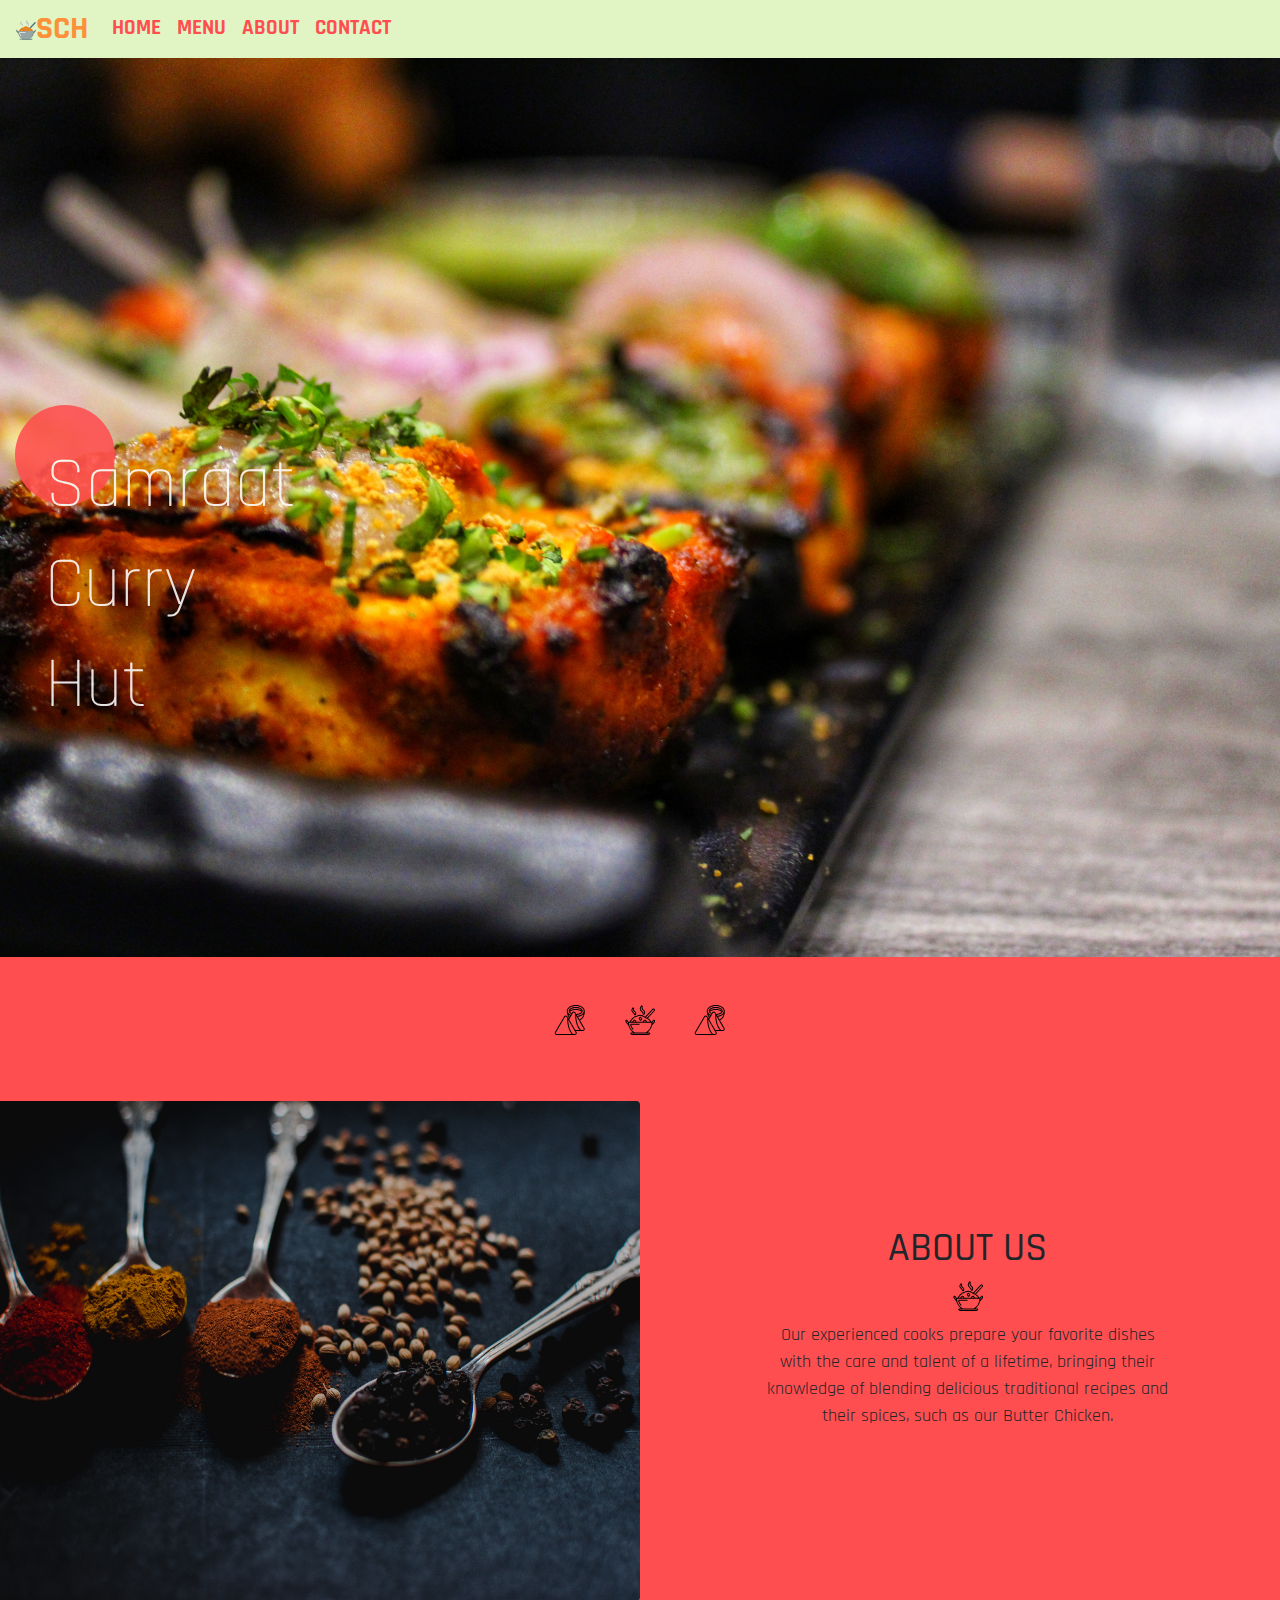
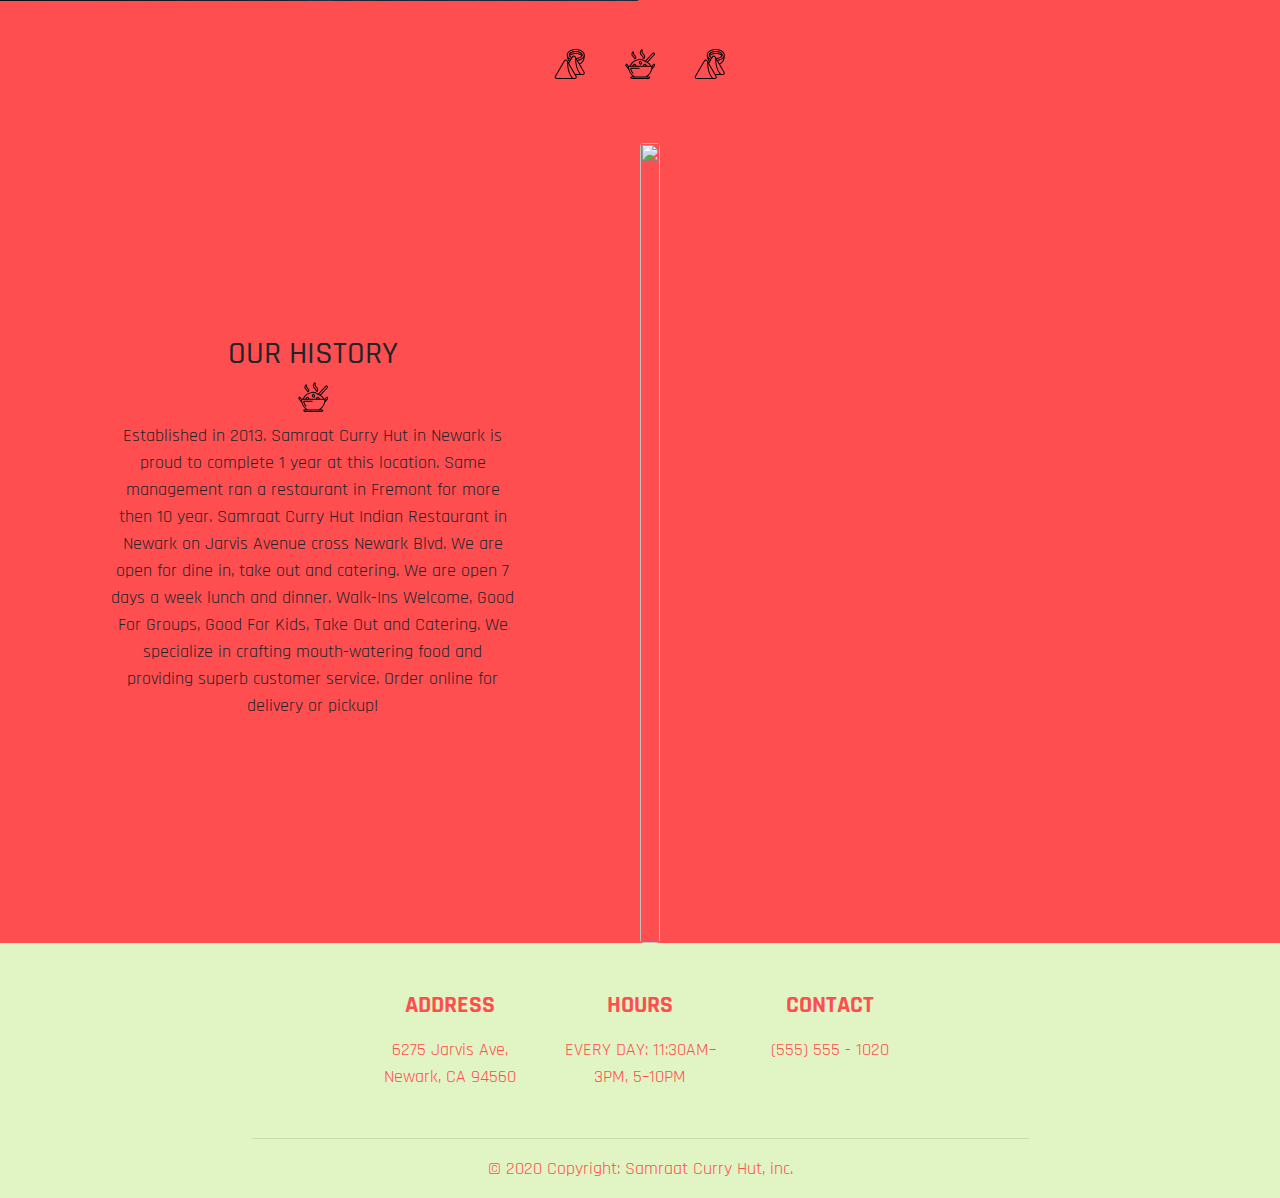
==== index.html @ 60afae5c "first heroku upload" ====
<!DOCTYPE html>
<!--[if lt IE 7]>      <html class="no-js lt-ie9 lt-ie8 lt-ie7"> <![endif]-->
<!--[if IE 7]>         <html class="no-js lt-ie9 lt-ie8"> <![endif]-->
<!--[if IE 8]>         <html class="no-js lt-ie9"> <![endif]-->
<!--[if gt IE 8]><!--> <html class="no-js"> <!--<![endif]-->
    <head>
        <meta charset="utf-8">
        <meta http-equiv="X-UA-Compatible" content="IE=edge">
        <title>Samraat Curry House</title>
        <meta name="description" content="">
        <meta name="viewport" content="width=device-width, initial-scale=1">
        <link rel="stylesheet" href="https://stackpath.bootstrapcdn.com/bootstrap/4.4.1/css/bootstrap.min.css" integrity="sha384-Vkoo8x4CGsO3+Hhxv8T/Q5PaXtkKtu6ug5TOeNV6gBiFeWPGFN9MuhOf23Q9Ifjh" crossorigin="anonymous">     
        <link rel="stylesheet" href="main.css" type="text/css">

        <!-- google font-->
        <link href="https://fonts.googleapis.com/css2?family=Rajdhani:wght@400;500;800&display=swap" rel="stylesheet">

    </head>
    <body>
        <nav id="navbarMain" class="navbar navbar-expand-lg navbar-light py-0 fixed-top">
            <a href="#" class="navbar-brand shake"><span><img style="width: 20px; height: 20px;" src="imgs/curry.svg" alt=""></span>SCH</a>
            <button class="navbar-toggler" data-toggle="collapse" data-target="#navbarLinks" aria-label="toggle navbar">
                <span class="navbar-toggler-icon"></span>
            </button>
            <div class="collapse navbar-collapse fade-in" id="navbarLinks">
                <ul class="navbar-nav">
                    <li class="nav-item nav1">
                        <a href="" class="nav-link shake" id="navbarMain">HOME</a>
                    </li>
                    <li class="nav-item nav2">
                        <a href="menu.html" class="nav-link shake" id="navbarMain">MENU</a>
                    </li>
                    <li class="nav-item nav3">
                        <a href="#about" class="nav-link shake" id="navbarMain">ABOUT</a>
                    </li>
                    <li class="nav-item nav5">
                        <a href="#contact" class="nav-link shake" id="navbarMain">CONTACT</a>
                    </li>
                </ul>
            </div>
        </nav>

        
        <section class="container-fluid px-0">
            <div class="row align-items-center">
                    <img class="img-fluid landing-img rounded" src="imgs/ankit-sinha-lB7LEdjU6B0-unsplash.jpg" alt="" style="width: 100%;">
                    <!-- photographer tag -->
                    <!-- <a href="<a style="background-color:black;color:white;text-decoration:none;padding:4px 6px;font-family:-apple-system, BlinkMacSystemFont, &quot;San Francisco&quot;, &quot;Helvetica Neue&quot;, Helvetica, Ubuntu, Roboto, Noto, &quot;Segoe UI&quot;, Arial, sans-serif;font-size:12px;font-weight:bold;line-height:1.2;display:inline-block;border-radius:3px" href="https://unsplash.com/@july29?utm_medium=referral&amp;utm_campaign=photographer-credit&amp;utm_content=creditBadge" target="_blank" rel="noopener noreferrer" title="Download free do whatever you want high-resolution photos from Lai YuChing"><span style="display:inline-block;padding:2px 3px"><svg xmlns="http://www.w3.org/2000/svg" style="height:12px;width:auto;position:relative;vertical-align:middle;top:-2px;fill:white" viewBox="0 0 32 32"><title>unsplash-logo</title><path d="M10 9V0h12v9H10zm12 5h10v18H0V14h10v9h12v-9z"></path></svg></span><span style="display:inline-block;padding:2px 3px">Lai YuChing</span></a></a> -->
                    <div class="col caption">
                        <h1 id="landing-title" class="text-center display-3 circle-icon">Samraat Curry Hut</h1>
                    </div>
            </div>
        </section>

        <!-- Icons between sections -->
        <div class="d-flex container-fluid px-0 justify-content-around mb-5">
            <div class="row">
                <div class="d-flex col-4 pt-5">
                    <img src="imgs/samosa.svg" alt="" class="d-none d-md-block"style="width: 40px; height: 40px;padding-bottom: 10px;">
                </div>
                <div class="d-flex col-4 pt-5">
                    <img src="imgs/curry_nocolor.svg" alt="" class="d-none d-md-block" style="width: 40px; height: 40px;padding-bottom: 10px;">
                </div>
                <div class="d-flex col-4 pt-5">
                    <img src="imgs/samosa.svg" alt="" class="d-none d-md-block"style="width: 40px; height: 40px;padding-bottom: 10px;">
                </div>
            </div>
        </div>

        <!-- About -->
        <section class="container-fluid px-0 pt-2">
            <div id="about" class="row align-items-center">
                <div class="col-md-6 order-2 order-md-1 px-0">
                    <img src="imgs/spices.jpg" style="height: 500px;" alt="" class="img-fluid w-100 rounded">
                </div>
                <div class="col-md-6 text-center order-1 order-md-2">
                    <div class="row justify-content-center">
                        <div class="col-10 col-lg-8">
                            <h1>ABOUT US</h1>
                            <img src="imgs/curry_nocolor.svg" alt="" style="width: 40px; height: 40px;padding-bottom: 10px;">
                            <p class="align-items-start mb-5">Our experienced cooks prepare your favorite dishes with the care and talent of a lifetime, bringing their knowledge of blending delicious traditional recipes and their spices, such as our Butter Chicken.</p>
                        </div>
                    </div>
                </div>
            </div>
        </section>

        <!-- Icons between sections -->
        <div class="d-flex container-fluid px-0 justify-content-around">
            <div class="row">
                <div class="d-flex col-4 pt-5">
                    <img src="imgs/samosa.svg" alt="" class="d-none d-md-block"style="width: 40px; height: 40px;padding-bottom: 10px;">
                </div>
                <div class="d-flex col-4 pt-5">
                    <img src="imgs/curry_nocolor.svg" alt="" class="d-none d-md-block" style="width: 40px; height: 40px;padding-bottom: 10px;">
                </div>
                <div class="d-flex col-4 pt-5">
                    <img src="imgs/samosa.svg" alt="" class="d-none d-md-block"style="width: 40px; height: 40px;padding-bottom: 10px;">
                </div>
            </div>
        </div>
        
        <!-- History -->
        <section class="container-fluid px-0 pt-1">
            <div class="row align-items-center content">
                <div class="col-md-6 text-center mb-sm-5 mb-md-3">
                    <div class="row justify-content-center">
                        <div class="col-10 col-lg-8">
                            <h2>OUR HISTORY</h2>
                            <img src="imgs/curry_nocolor.svg" alt="" style="width: 40px; height: 40px;padding-bottom: 10px;">
                            <p>Established in 2013. Samraat Curry Hut in Newark is proud to complete 1 year at this location. Same management ran a restaurant in Fremont for more then 10 year.
                                Samraat Curry Hut Indian Restaurant in Newark on Jarvis Avenue cross Newark Blvd. We are open for dine in, take out and catering. We are open 7 days a week lunch and dinner.
                                Walk-Ins Welcome, Good For Groups, Good For Kids, Take Out and Catering.
                                We specialize in crafting mouth-watering food and providing superb customer service. Order online for delivery or pickup!</p>
                        </div>
                    </div>
                </div>
                <div class="col-md-6 px-0">
                    <img src="imgs/naan.jpg" style="height: 800px;" alt="" class="img-fluid img-responsive rounded">
                </div>
            </div>
        </section>

        <section>
            <!-- Footer -->
            <footer id="contact" class="page-footer font-small">

                <!-- Footer Links -->
                <div class="container">
            
                <!-- Grid row-->
                <div class="row text-center d-flex justify-content-center pt-5 mb-3">
            
                    <!-- Grid column -->
                    <div class="col-md-2 mb-3">
                        <h4 class="text-uppercase font-weight-bold">
                            <p class="footer-link "> ADDRESS </p>
                        </h4>
                        <p class="footer-link">6275 Jarvis Ave, Newark, CA 94560</p>
                    </div>
                    <div class="col-md-2 mb-3">
                        <h4 class="text-uppercase font-weight-bold">
                            <p class="footer-link"> HOURS </p>
                        </h4>
                        <p class="footer-link">EVERY DAY: 11:30AM–3PM, 5–10PM</p>
                    </div>
                    <div class="col-md-2 mb-3">
                        <h4 class="text-uppercase font-weight-bold">
                            <p class="footer-link"> CONTACT </p>
                        </h4>
                        <p class="footer-link">(555) 555 - 1020</p>
                    </div>
        
                </div>
                
                <!-- Grid row-->
                <hr class="rgba-white-light" style="margin: 0 15%;">
            
               
                </div>
                <!-- Footer Links -->
            
                <!-- Copyright -->
                <div class="footer-copyright text-center py-3 footer-link">© 2020 Copyright:
                <span> Samraat Curry Hut, inc.</span>
                </div>
                <!-- Copyright -->
            
            </footer>
            <!-- Footer -->
        </section>

        <!--[if lt IE 7]>
            <p class="browsehappy">You are using an <strong>outdated</strong> browser. Please <a href="#">upgrade your browser</a> to improve your experience.</p>
        <![endif]-->
        <!-- Attribute icons-->
        <!--
        <span style="align-text-bottom">
            Icons made by <a href="https://www.flaticon.com/authors/smashicons" title="Smashicons">Smashicons</a> from <a href="https://www.flaticon.com/" title="Flaticon"> www.flaticon.com</a>
        </span>
        -->

        <script src="" async defer></script>
        <!-- jquery must go first -->
        <script src="https://code.jquery.com/jquery-3.4.1.slim.min.js" integrity="sha384-J6qa4849blE2+poT4WnyKhv5vZF5SrPo0iEjwBvKU7imGFAV0wwj1yYfoRSJoZ+n" crossorigin="anonymous"></script>

        <script src="https://stackpath.bootstrapcdn.com/bootstrap/4.4.1/js/bootstrap.min.js" integrity="sha384-wfSDF2E50Y2D1uUdj0O3uMBJnjuUD4Ih7YwaYd1iqfktj0Uod8GCExl3Og8ifwB6" crossorigin="anonymous"></script>
        <script src="https://cdn.jsdelivr.net/npm/popper.js@1.16.0/dist/umd/popper.min.js" integrity="sha384-Q6E9RHvbIyZFJoft+2mJbHaEWldlvI9IOYy5n3zV9zzTtmI3UksdQRVvoxMfooAo" crossorigin="anonymous"></script>
    </body>
</html>
---- main.css ----
/* pading for content to not be blocked by nav*/
body {
    background: #ff4e50;
    padding-top: 57px;
    font-family: 'Rajdhani', sans-serif;
    font-size: large;
    overflow-x: hidden;
}


.box{
  width: 100%;
  height: 100%;       
  border: 5px solid black;
}    


.img-responsive {
  width: fit-content;
}

.fit-img {
  width: 100%;
  object-fit: cover;
  height: 300px;
}

.landing-img {
    height: 100vh;
    width: 100vh;
    object-fit: cover;
}

.caption {
  position: absolute;
  top: 45%;
  left: 0;
  width: 100%;
  animation-duration: 1.2s;
  animation-name: fromBottom;
}

@keyframes fromBottom {
  from {
    margin-top: -100px;
    opacity: 0%;
  }
  to {
    margin-top: 0px;
    opacity: 100%;
  }
}

.content {
  margin-top: 50px;

}

#landing-title {
  color: white;
}

.circle-icon {
  background: #ff4e50;
  opacity: 88%;
  width: 100px;
  height: 100px;
  border-radius: 50%;
  text-align: center;
  line-height: 100px;
  vertical-align: middle;
  padding: 30px;
}

#headingGroup h2 {
    font-size: 5rem;
}

#navbarMain {
    font-weight: 800;
    font-size: 1.3rem;
}

#navbarMain .navbar-brand {
    font-weight: 800;
    font-size: 2rem;
    color: #fc913a;
    animation-duration: 1s;
    animation-name: onPageLoad_leftToRight; 
}

#navbarMain .nav-link {
    color: #ff4e50;
}

#navbarMain .nav1 {
    animation-duration: .7s;
    animation-name: onPageLoad_leftToRight;
}

#navbarMain .nav2 {
    animation-duration: .8s;
    animation-name: onPageLoad_leftToRight;
}

#navbarMain .nav3 {
    animation-duration: .9s;
    animation-name: onPageLoad_leftToRight;
}

#navbarMain .nav4 {
    animation-duration: 1s;
    animation-name: onPageLoad_leftToRight;
}

#navbarMain .nav5 {
    animation-duration: 1.2s;
    animation-name: onPageLoad_leftToRight;
}

#navbarMain .nav-link:hover {
    color: #f9d423;
}

nav {
    background: #e1f5c4;
}

@keyframes onPageLoad_leftToRight {
    from {
        margin-left: -50%;
    }

    to {
        margin-left: 0%;
    }
}

/* nav5 animations */

@keyframes tooFar {
    0% {
        margin-left: -50%;
    }

    80% {
        margin-left: 70%;
    }
    91% {
        margin-left: -10%;
    }
}   100% {
        margin-left: 0%;
}

.shake:hover {
    animation: shake 1.2s cubic-bezier(.36,.07,.19,.97) both;
    transform: translate3d(0, 0, 0);
    backface-visibility: hidden;
    perspective: 1000px;
  }
  
  @keyframes shake {
    10%, 90% {
      transform: translate3d(-1px, 0, 0);
    }
    
    20%, 80% {
      transform: translate3d(2px, 0, 0);
    }
  
    30%, 50%, 70% {
      transform: translate3d(-4px, 0, 0);
    }
  
    40%, 60% {
      transform: translate3d(4px, 0, 0);
    }
  }


/* collapse words */
@media (max-width: 1100px) {
    #headingGroup h2 {
        font-size: 3rem;
    }
}

/* Fade in */

.fade-in {
    animation: fadeIn ease 3.5s;
    -webkit-animation: fadeIn ease 3.5s;
    -moz-animation: fadeIn ease 3.5s;
    -o-animation: fadeIn ease 3.5s;
    -ms-animation: fadeIn ease 3.5s;
  }
  @keyframes fadeIn {
    0% {
      opacity:0;
    }
    100% {
      opacity:1;
    }
  }
  
  @-moz-keyframes fadeIn {
    0% {
      opacity:0;
    }
    100% {
      opacity:1;
    }
  }
  
  @-webkit-keyframes fadeIn {
    0% {
      opacity:0;
    }
    100% {
      opacity:1;
    }
  }
  
  @-o-keyframes fadeIn {
    0% {
      opacity:0;
    }
    100% {
      opacity:1;
    }
  }
  
  @-ms-keyframes fadeIn {
    0% {
      opacity:0;
    }
    100% {
      opacity:1;
  }
}

#glideUp {
  animation-duration: 1s;
  animation-name: glideUpAnimation;

}

@keyframes glideUpAnimation {
  from {
    margin-bottom: 100px;
    opacity: 0%;
  }
  to {
    margin-bottom: 0px;
    opacity: 100%;
  }
}

.footer-link {
  color:  #ff4e50;
}

footer {
  background-color: #e1f5c4;
}

/* MENU Page */

@import 'https://fonts.googleapis.com/css?family=Lily+Script+One';


.color:hover
{
        background-color:#e1f5c4;
        color: #fc913a;
      
}



.grow:hover
{
        -webkit-transform: scale(1.12);
        -ms-transform: scale(1.12);
        transform: scale(1.12);
        border-radius: 10px;
        

}
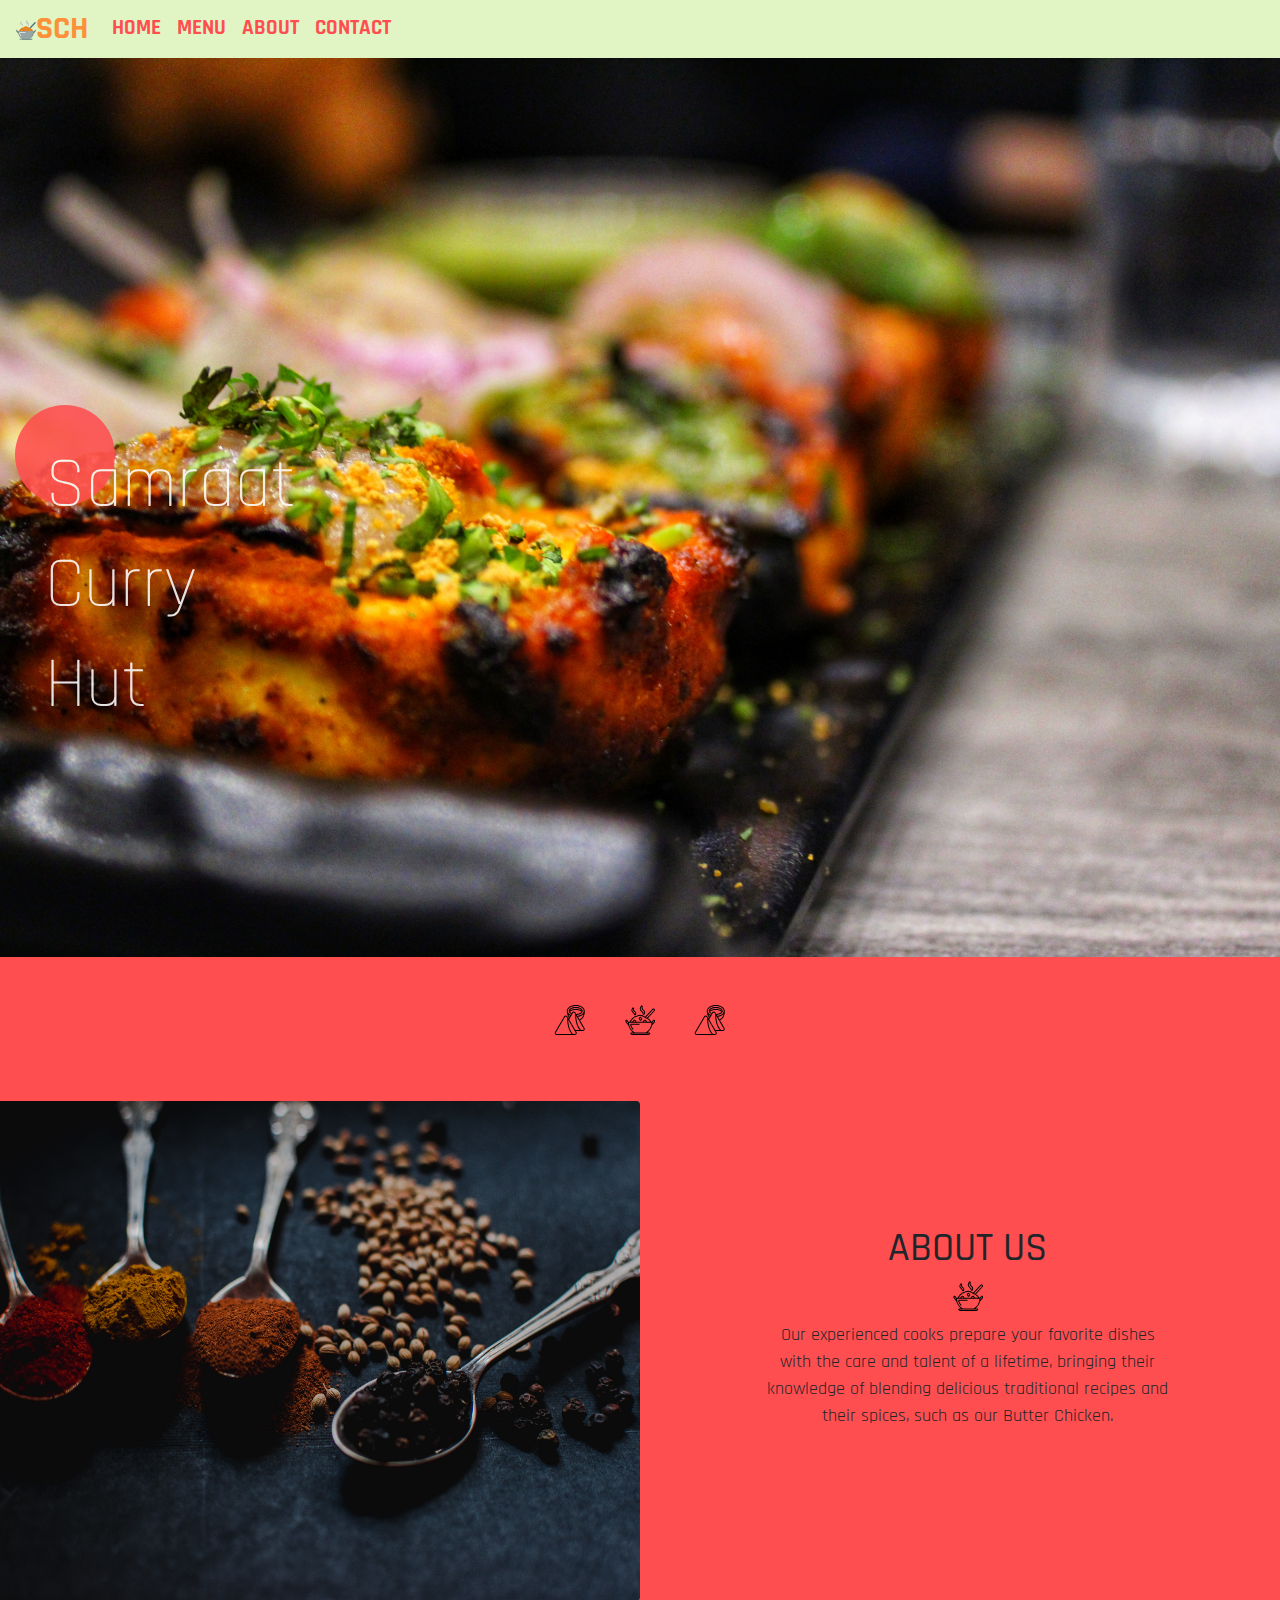
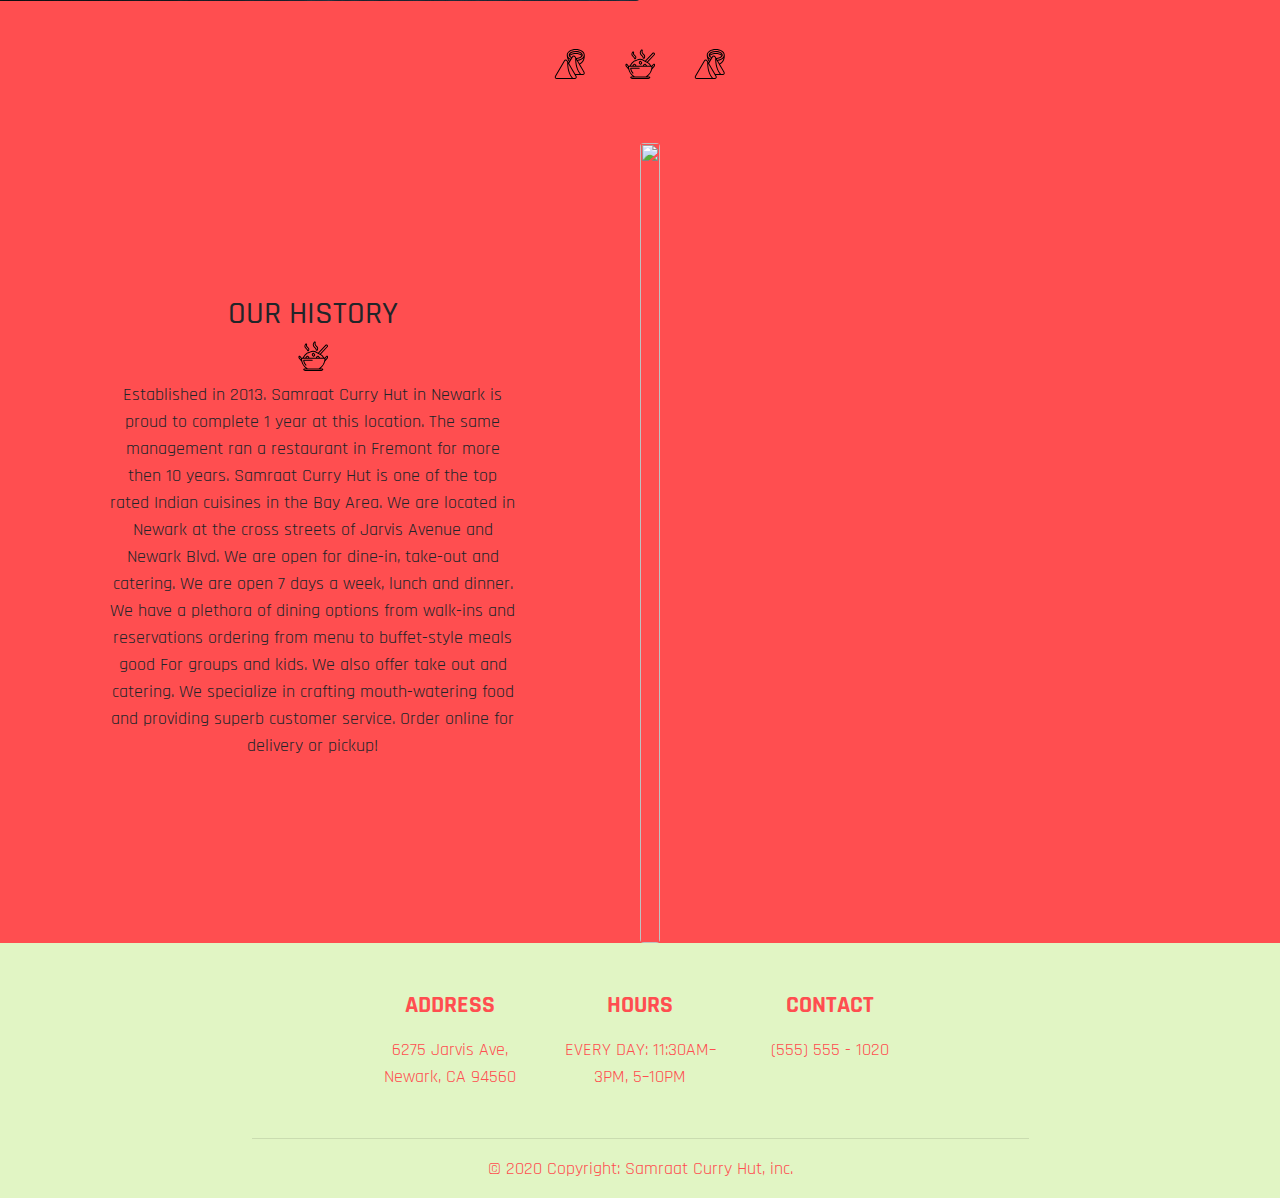
==== commit b7c007e3: "added aos to menu" ====
--- a/index.html
+++ b/index.html
@@ -108,9 +108,9 @@
                         <div class="col-10 col-lg-8">
                             <h2>OUR HISTORY</h2>
                             <img src="imgs/curry_nocolor.svg" alt="" style="width: 40px; height: 40px;padding-bottom: 10px;">
-                            <p>Established in 2013. Samraat Curry Hut in Newark is proud to complete 1 year at this location. Same management ran a restaurant in Fremont for more then 10 year.
-                                Samraat Curry Hut Indian Restaurant in Newark on Jarvis Avenue cross Newark Blvd. We are open for dine in, take out and catering. We are open 7 days a week lunch and dinner.
-                                Walk-Ins Welcome, Good For Groups, Good For Kids, Take Out and Catering.
+                            <p>Established in 2013. Samraat Curry Hut in Newark is proud to complete 1 year at this location. The same management ran a restaurant in Fremont for more then 10 years.
+                                Samraat Curry Hut is one of the top rated Indian cuisines in the Bay Area. We are located in Newark at the cross streets of Jarvis Avenue and Newark Blvd. We are open for dine-in, take-out and catering. We are open 7 days a week, lunch and dinner.
+                                We have a plethora of dining options from walk-ins and reservations ordering from menu to buffet-style meals good For groups and kids. We also offer take out and catering.
                                 We specialize in crafting mouth-watering food and providing superb customer service. Order online for delivery or pickup!</p>
                         </div>
                     </div>
--- a/main.css
+++ b/main.css
@@ -269,22 +269,16 @@
 
 @import 'https://fonts.googleapis.com/css?family=Lily+Script+One';
 
-
 .color:hover
 {
-        background-color:#e1f5c4;
-        color: #fc913a;
-      
-}
-
-
+  background-color:#e1f5c4;
+  color: #fc913a;
+}
 
 .grow:hover
 {
-        -webkit-transform: scale(1.12);
-        -ms-transform: scale(1.12);
-        transform: scale(1.12);
-        border-radius: 10px;
-        
-
+  -webkit-transform: scale(1.12);
+  -ms-transform: scale(1.12);
+  transform: scale(1.12);
+  border-radius: 10px;
 }